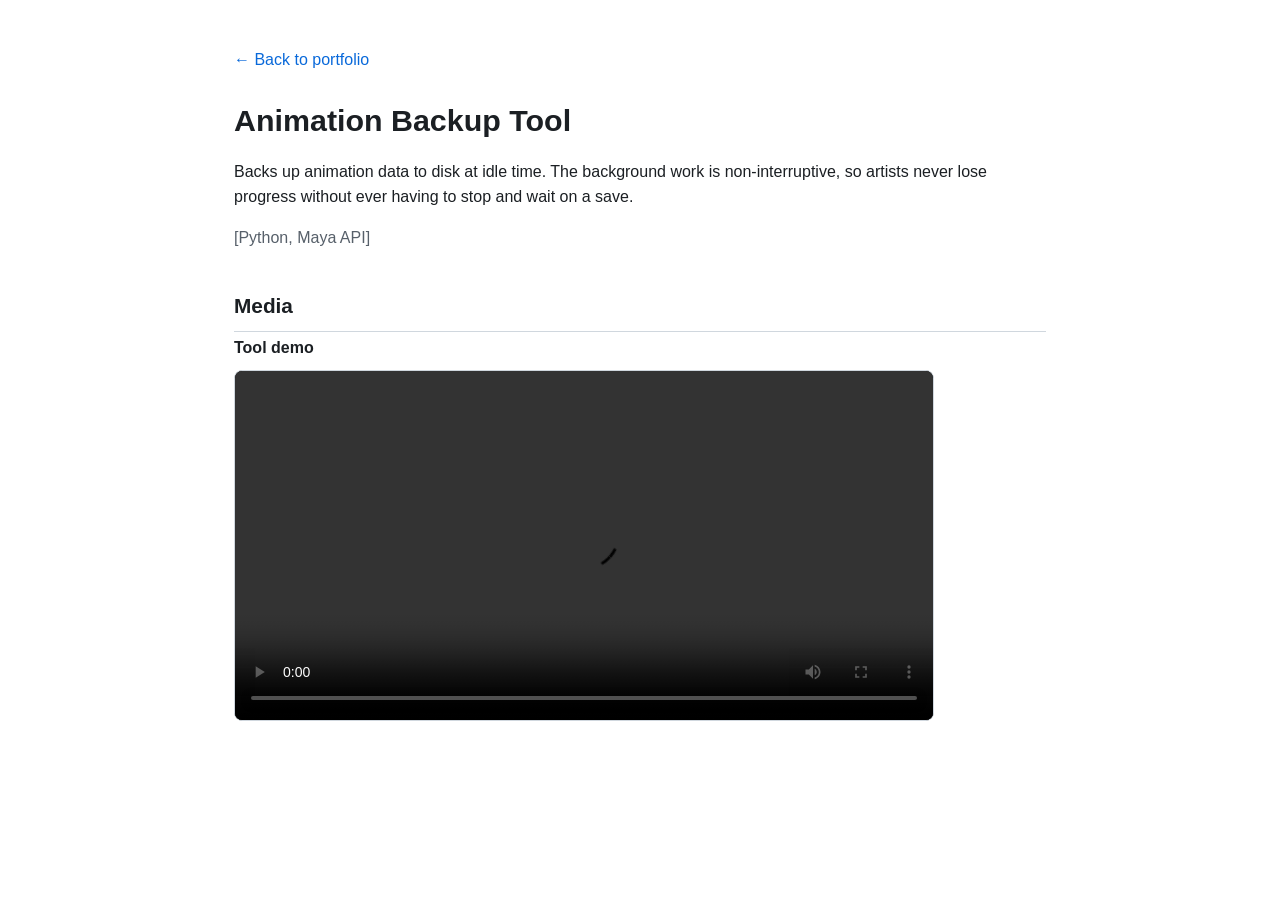
==== AnimationBackup/index.html @ 6fca774d "Tao Ye tool portfolio GitHub Pages site showcasing character technology tools: PoseManager, Cranium," ====
<!doctype html>
<html lang="en">
<head>
<meta charset="utf-8" />
<meta name="viewport" content="width=device-width, initial-scale=1" />
<title>Animation Backup Tool — Tao Ye</title>
<link rel="stylesheet" href="../style.css" />
</head>
<body>
<div class="wrap">

  <a class="back-link" href="../">&larr; Back to portfolio</a>

  <h1>Animation Backup Tool</h1>
  <p>Backs up animation data to disk at idle time. The background work is non-interruptive,
  so artists never lose progress without ever having to stop and wait on a save.</p>
  <p class="muted">[Python, Maya API]</p>

  <h2>Media</h2>

  <p class="caption">Tool demo</p>
  <video src="media/AnimationBackup.mp4" controls preload="metadata"></video>

</div>
</body>
</html>
---- style.css ----
:root {
  color-scheme: light dark;
  --bg: #ffffff;
  --fg: #1b1f23;
  --muted: #57606a;
  --border: #d0d7de;
  --link: #0969da;
}

@media (prefers-color-scheme: dark) {
  :root {
    --bg: #0d1117;
    --fg: #e6edf3;
    --muted: #9198a1;
    --border: #30363d;
    --link: #4493f8;
  }
}

* { box-sizing: border-box; }

body {
  margin: 0;
  background: var(--bg);
  color: var(--fg);
  font-family: -apple-system, BlinkMacSystemFont, "Segoe UI", Helvetica, Arial, sans-serif;
  line-height: 1.55;
}

.wrap {
  max-width: 860px;
  margin: 0 auto;
  padding: 48px 24px 80px;
}

h1 { font-size: 1.9rem; margin: 0 0 8px; }
h2 { font-size: 1.3rem; margin: 40px 0 4px; border-bottom: 1px solid var(--border); padding-bottom: 8px; }

p { color: var(--fg); }
.muted { color: var(--muted); }

a { color: var(--link); text-decoration: none; }
a:hover { text-decoration: underline; }

.titles { color: var(--muted); font-size: 1.05rem; margin: 0 0 16px; }

.contact { color: var(--muted); font-size: 0.95rem; margin-top: 4px; }

.tool-list {
  list-style: none;
  margin: 32px 0;
  padding: 0;
}

.tool-list li {
  padding: 10px 0;
  border-bottom: 1px solid var(--border);
}

.tool-list li:first-child { border-top: 1px solid var(--border); }

.tool-list a { font-weight: 600; }

video {
  width: 100%;
  max-width: 700px;
  border-radius: 8px;
  border: 1px solid var(--border);
  display: block;
  margin: 10px 0 28px;
  background: #000;
}

.caption { font-weight: 600; margin: 0 0 4px; }

.back-link { display: inline-block; margin-bottom: 24px; }

.header-image {
  width: 100%;
  max-width: 500px;
  border-radius: 8px;
  border: 1px solid var(--border);
  display: block;
  margin: 0 auto 32px;
}

.hero {
  width: 100%;
  max-width: 700px;
  border-radius: 8px;
  border: 1px solid var(--border);
  display: block;
  margin: 0 0 24px;
}

.embed-responsive {
  position: relative;
  width: 100%;
  max-width: 700px;
  aspect-ratio: 16 / 9;
  border-radius: 8px;
  overflow: hidden;
  border: 1px solid var(--border);
  margin: 10px 0 28px;
  background: #000;
}

.embed-responsive iframe {
  position: absolute;
  inset: 0;
  width: 100%;
  height: 100%;
  border: 0;
}
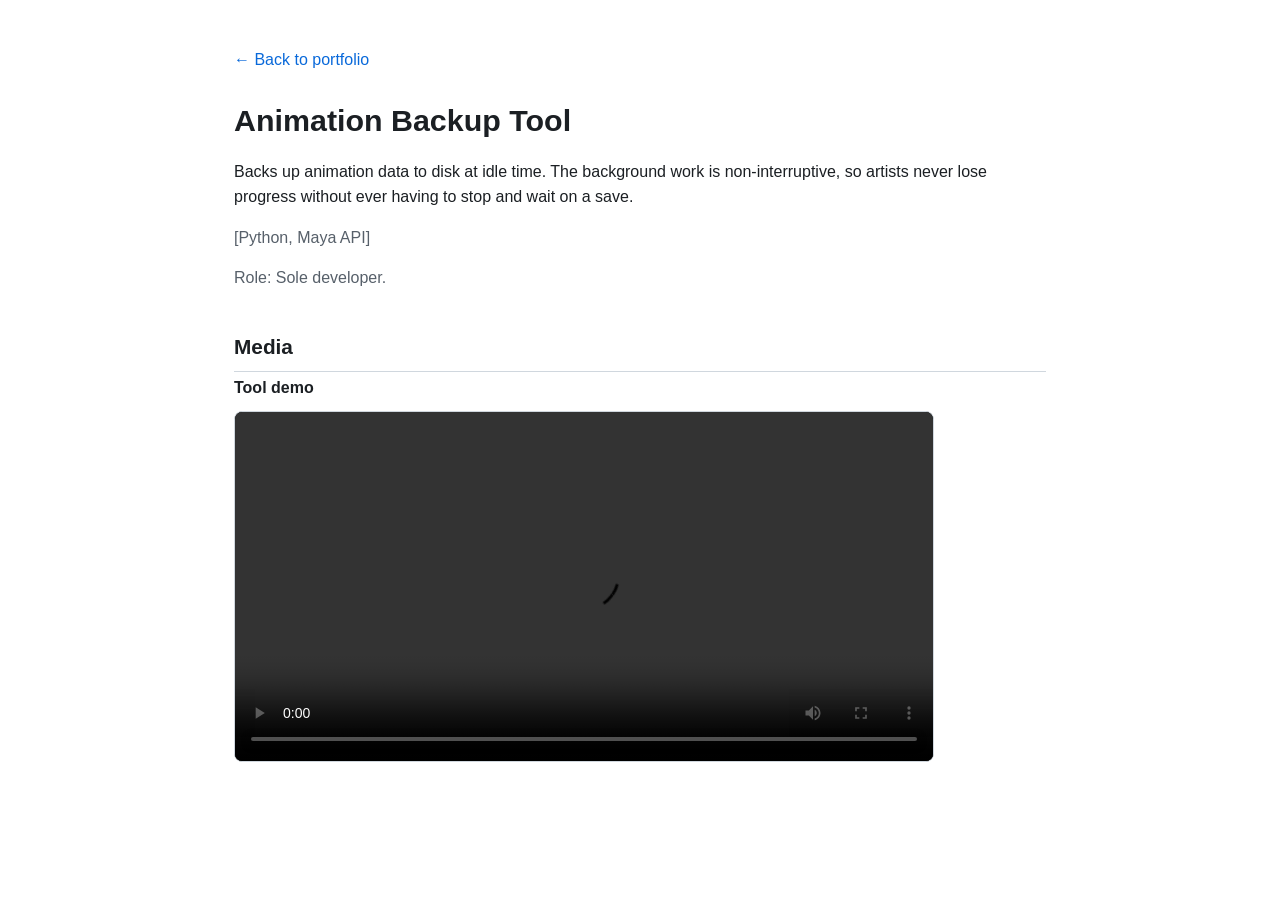
==== commit 98db8289: "Add project role/credit to each tool page" ====
--- a/AnimationBackup/index.html
+++ b/AnimationBackup/index.html
@@ -15,6 +15,7 @@
   <p>Backs up animation data to disk at idle time. The background work is non-interruptive,
   so artists never lose progress without ever having to stop and wait on a save.</p>
   <p class="muted">[Python, Maya API]</p>
+  <p class="muted">Role: Sole developer.</p>
 
   <h2>Media</h2>
 
--- a/style.css
+++ b/style.css
@@ -77,11 +77,10 @@
 
 .header-image {
   width: 100%;
-  max-width: 500px;
   border-radius: 8px;
   border: 1px solid var(--border);
   display: block;
-  margin: 0 auto 32px;
+  margin: 0 0 32px;
 }
 
 .hero {
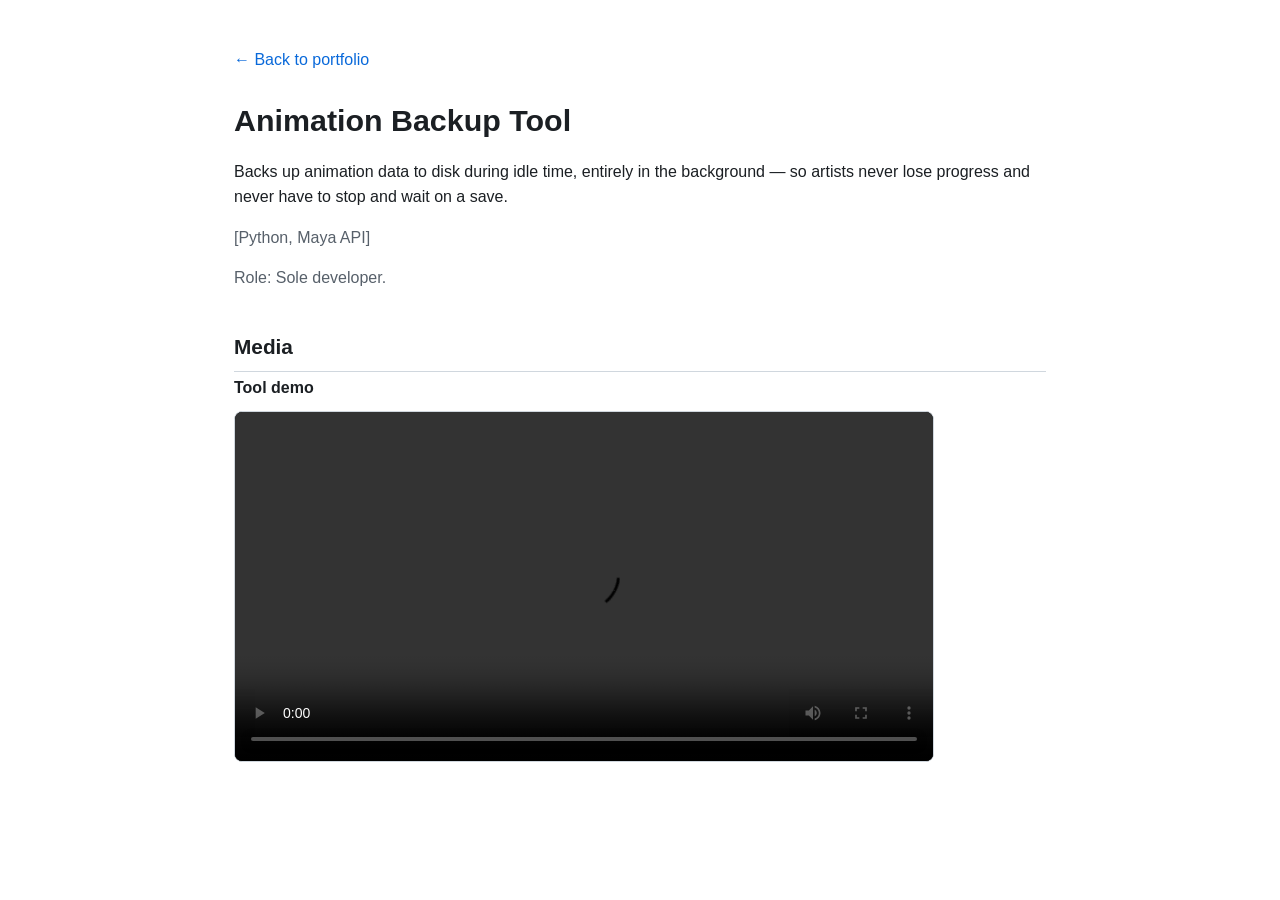
==== commit b99b3a70: "Polish page copy and add disclosure notes about unshowable Apple work remove source code link" ====
--- a/AnimationBackup/index.html
+++ b/AnimationBackup/index.html
@@ -12,8 +12,8 @@
   <a class="back-link" href="../">&larr; Back to portfolio</a>
 
   <h1>Animation Backup Tool</h1>
-  <p>Backs up animation data to disk at idle time. The background work is non-interruptive,
-  so artists never lose progress without ever having to stop and wait on a save.</p>
+  <p>Backs up animation data to disk during idle time, entirely in the background — so
+  artists never lose progress and never have to stop and wait on a save.</p>
   <p class="muted">[Python, Maya API]</p>
   <p class="muted">Role: Sole developer.</p>
 
